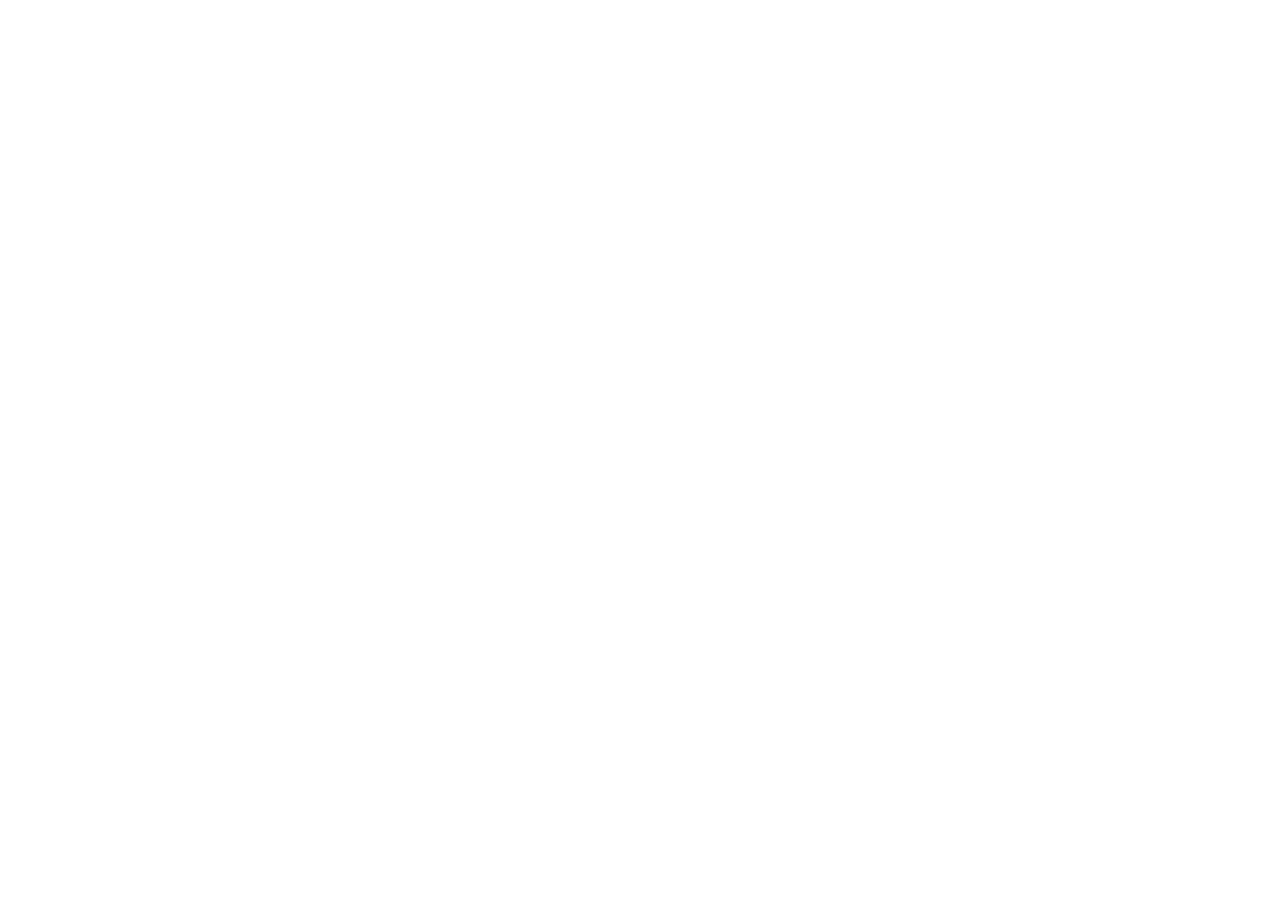
==== index.html @ 238c0433 "Projeto criado" ====
<!DOCTYPE html>
<html lang="en">
<head>
    <meta charset="UTF-8">
    <meta http-equiv="X-UA-Compatible" content="IE=edge">
    <meta name="viewport" content="width=device-width, initial-scale=1.0">
    <title>Kenziefy</title>
</head>
    <body>
        
    </body>
</html>
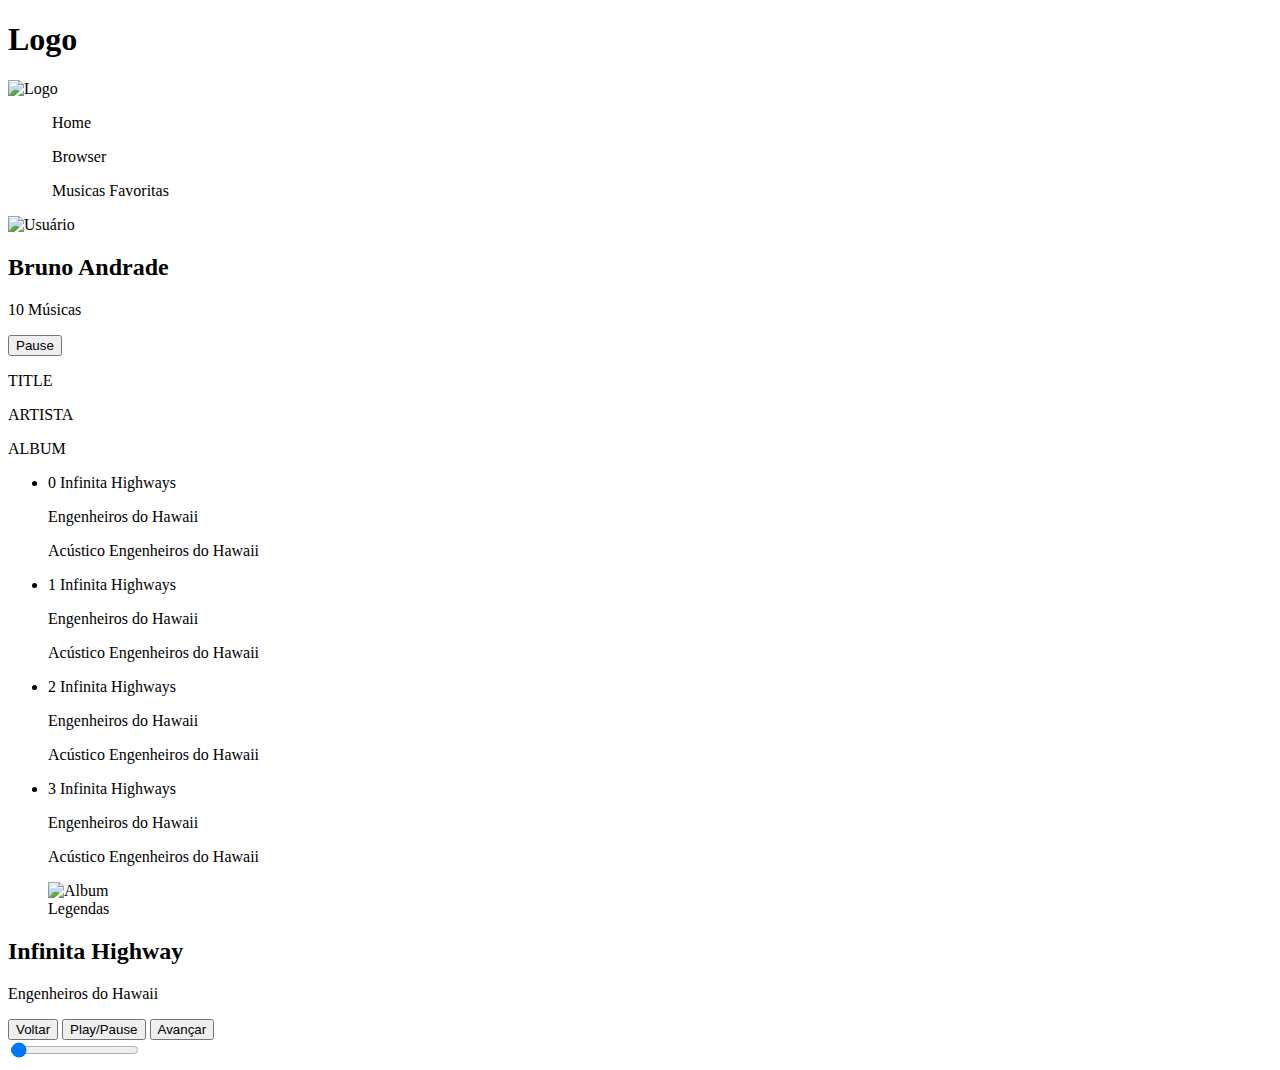
==== commit 8c937b06: "Criação de esqueleto HTML" ====
--- a/index.html
+++ b/index.html
@@ -4,9 +4,127 @@
     <meta charset="UTF-8">
     <meta http-equiv="X-UA-Compatible" content="IE=edge">
     <meta name="viewport" content="width=device-width, initial-scale=1.0">
-    <title>Kenziefy</title>
+    <title>FLowfie</title>
 </head>
     <body>
-        
+
+        <h1>Logo</h1>
+
+        <main>
+
+            <aside>
+                <!-- Logo -->
+                <img src=".\Documentos\FotoProjetoFlowfie\flow-logo-A858E50F1C-seeklogo.com.png" alt="Logo">
+            
+                <!-- Menu -->
+                <nav>   
+                    <!-- Itens de Lista -->
+                    <ul>
+                        <a href="https://www.linkedin.com/in/bruno-andrade-386b331b6/"></a>
+                        <img src="" slt="Home"> Home </ul>
+
+                    </ul>
+                    <ul>
+                        <a href="https://www.linkedin.com/in/bruno-andrade-386b331b6/"></a>
+                        <img src="" slt="Home"> Browser</img>
+
+                    </ul>
+                    <ul>
+                        <a href="https://www.linkedin.com/in/bruno-andrade-386b331b6/"> </a>
+                        <img src="" slt="Home"> Musicas Favoritas </img>
+
+                    </ul>
+                </nav>
+
+            </aside>
+
+            <!-- Seção de Lista de musicas -->
+            <section>
+                <!-- Cabeçalho da seção de musica-->
+                <header> 
+                    <div>
+                        <img src="" alt="Usuário">
+                        <h2>Bruno Andrade</h2>
+                    </div>
+
+                    <div>
+                        <p> 10 Músicas </p>
+                    </div>
+                </header>
+
+                 <!-- Lista de musicas-->
+
+            <div>
+                <!-- Botão de pause -->
+                <button> Pause </button>
+                
+                <!-- Cabeçalho das musicas-->
+                <div>
+                    <p> TITLE</p>
+                    <p> ARTISTA </p>
+                    <p> ALBUM</p>
+                </div>
+
+                <!-- Listas de musicas -->
+                <ul>
+                    <li>
+                        <!-- Músicas -->
+                        <p> 0 Infinita Highways</p>
+                        <p> Engenheiros do Hawaii</p>
+                        <p> Acústico Engenheiros do Hawaii</p>
+                    </li>
+                    <li>
+                        <!-- Músicas -->
+                        <p> 1 Infinita Highways</p>
+                        <p> Engenheiros do Hawaii</p>
+                        <p> Acústico Engenheiros do Hawaii</p>
+                    </li>
+                    <li>
+                        <!-- Músicas -->
+                        <p> 2 Infinita Highways</p>
+                        <p> Engenheiros do Hawaii</p>
+                        <p> Acústico Engenheiros do Hawaii</p>
+                    </li>
+                    <li>
+                        <!-- Músicas -->
+                        <p> 3 Infinita Highways</p>
+                        <p> Engenheiros do Hawaii</p>
+                        <p> Acústico Engenheiros do Hawaii</p>
+                    </li>
+                </ul>
+            </div>
+
+
+            </section>
+
+            <section>
+
+                <div>
+                    <figure>
+                        <img src="" alt="Album">
+                        <figcaption> Legendas </figcaption>
+                    </figure>
+
+                    <h2> Infinita Highway </h2>
+                    <p> Engenheiros do Hawaii </p> 
+
+                </div>
+
+                <div>
+                    <button> Voltar </button>
+                    <button> Play/Pause </button>
+                    <button> Avançar </button>
+
+                </div>
+
+                <div>
+                    <input type="range" value="1" step="0.1">
+                </div>
+
+
+            </section>
+
+        </main>
+
     </body>
 </html>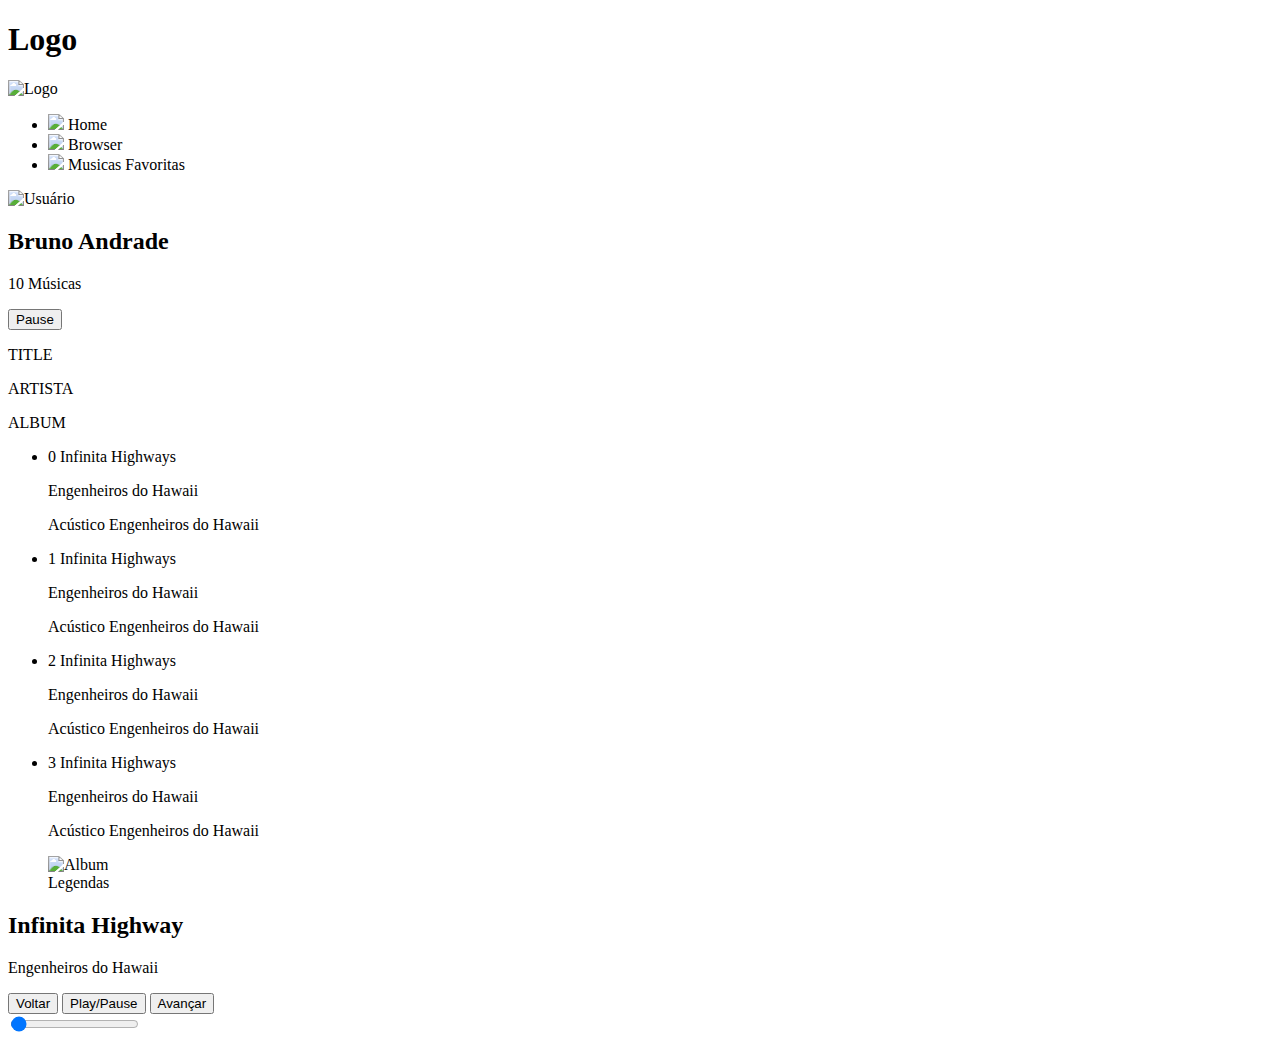
==== commit 3f34203f: "Adicionado class as TAG'S" ====
--- a/index.html
+++ b/index.html
@@ -9,64 +9,66 @@
     <body>
 
         <h1>Logo</h1>
-
+ 
         <main>
 
-            <aside>
+            <!-- Menu de navegação-->
+            <aside class="sideBarFlowfie">
                 <!-- Logo -->
-                <img src=".\Documentos\FotoProjetoFlowfie\flow-logo-A858E50F1C-seeklogo.com.png" alt="Logo">
+                <img src="C:/Users/beman/VsCodeProjects/ProjetosGit/ProjetoSpotfy/src/img/logo00.png" alt="Logo">
             
                 <!-- Menu -->
-                <nav>   
+                <nav class="menuDeNavegacao">   
                     <!-- Itens de Lista -->
                     <ul>
+                        <li>
                         <a href="https://www.linkedin.com/in/bruno-andrade-386b331b6/"></a>
-                        <img src="" slt="Home"> Home </ul>
-
-                    </ul>
-                    <ul>
+                        <img src="C:/Users/beman/VsCodeProjects/ProjetosGit/ProjetoSpotfy/src/img/icone1.png" slt="Home"> Home<img>
+                        </li>
+                    
+                        <li>
                         <a href="https://www.linkedin.com/in/bruno-andrade-386b331b6/"></a>
-                        <img src="" slt="Home"> Browser</img>
-
-                    </ul>
-                    <ul>
+                        <img src="C:/Users/beman/VsCodeProjects/ProjetosGit/ProjetoSpotfy/src/img/icone2.png" slt="Home"> Browser </img>
+                        </li>
+                    
+                        <li>
                         <a href="https://www.linkedin.com/in/bruno-andrade-386b331b6/"> </a>
-                        <img src="" slt="Home"> Musicas Favoritas </img>
-
+                        <img src="C:/Users/beman/VsCodeProjects/ProjetosGit/ProjetoSpotfy/src/img/icone3.png" slt="Home"> Musicas Favoritas </img>
+                        </li>
                     </ul>
                 </nav>
 
             </aside>
 
             <!-- Seção de Lista de musicas -->
-            <section>
+            <section class="SecaoMusicas">
                 <!-- Cabeçalho da seção de musica-->
-                <header> 
-                    <div>
-                        <img src="" alt="Usuário">
+                <header class="Cabeçalho"> 
+                    <div class="Perfil">
+                        <img src="C:/Users/beman/VsCodeProjects/ProjetosGit/ProjetoSpotfy/src/img/user.png" alt="Usuário">
                         <h2>Bruno Andrade</h2>
                     </div>
 
-                    <div>
+                    <div class="qtdMusicas">
                         <p> 10 Músicas </p>
                     </div>
                 </header>
 
                  <!-- Lista de musicas-->
 
-            <div>
+            <div class="areListaMusicas">
                 <!-- Botão de pause -->
-                <button> Pause </button>
+                <button class="btnPause"> Pause </button>
                 
                 <!-- Cabeçalho das musicas-->
-                <div>
+                <div class="descricaoMusicas">
                     <p> TITLE</p>
                     <p> ARTISTA </p>
                     <p> ALBUM</p>
                 </div>
 
                 <!-- Listas de musicas -->
-                <ul>
+                <ul class="ListadeMusicasDaDescricao">
                     <li>
                         <!-- Músicas -->
                         <p> 0 Infinita Highways</p>
@@ -97,11 +99,12 @@
 
             </section>
 
-            <section>
+            <!-- Player de musica -->
+            <section class="playerDeMusica">
 
-                <div>
-                    <figure>
-                        <img src="" alt="Album">
+                <div class="musicaTocando">
+                    <figure class="imagemDosAlbuns">
+                        <img src="C:/Users/beman/VsCodeProjects/ProjetosGit/ProjetoSpotfy/src/img/capaDisco.jpg" alt="Album">
                         <figcaption> Legendas </figcaption>
                     </figure>
 
@@ -110,14 +113,14 @@
 
                 </div>
 
-                <div>
-                    <button> Voltar </button>
-                    <button> Play/Pause </button>
-                    <button> Avançar </button>
+                <div class="controladorMusicas">
+                    <button id="voltarButton"> Voltar </button>
+                    <button id="pausarplayButton"> Play/Pause </button>
+                    <button id="avancarMusica"> Avançar </button>
 
                 </div>
 
-                <div>
+                <div class="volumeMusicas">
                     <input type="range" value="1" step="0.1">
                 </div>
 
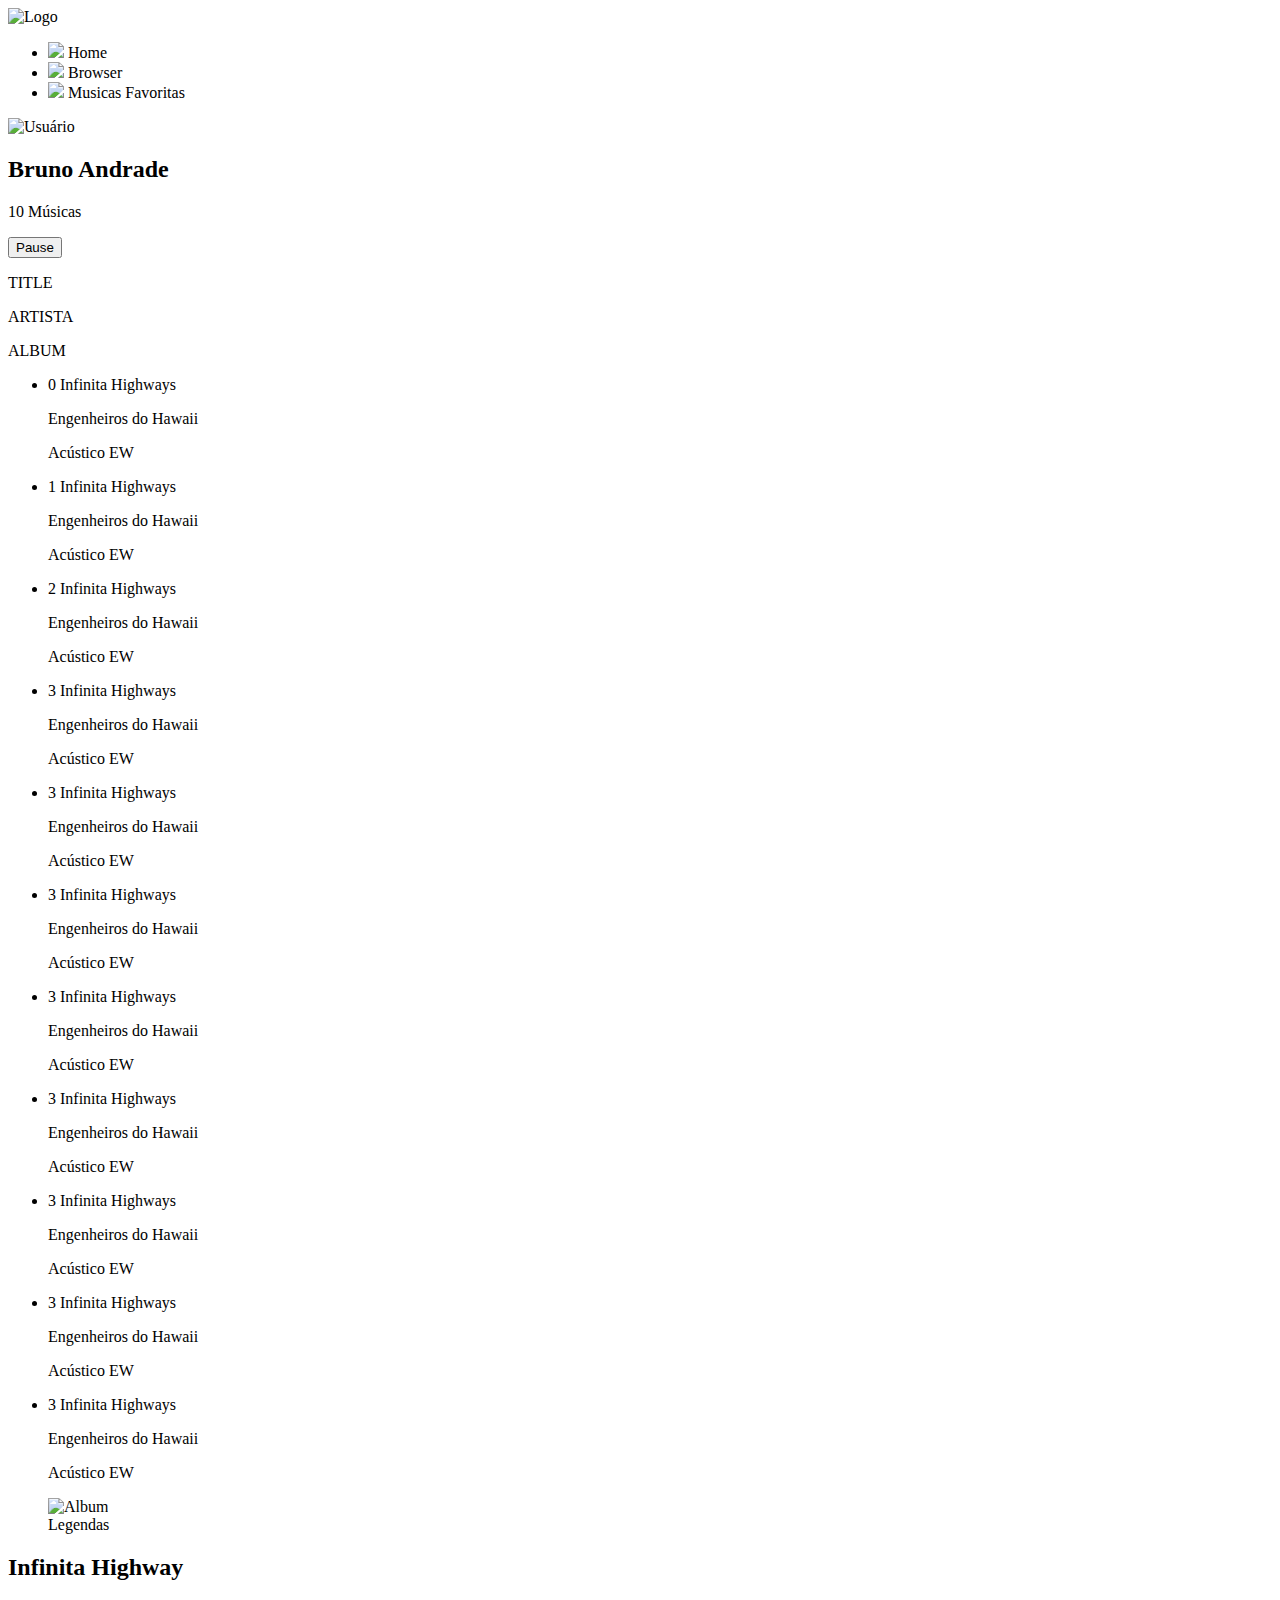
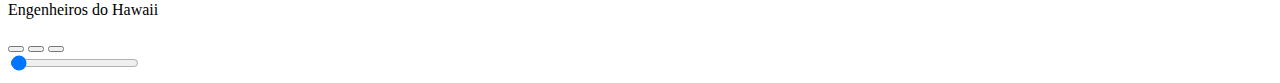
==== commit 3d231348: "Terminando a estilização do style.css" ====
--- a/index.html
+++ b/index.html
@@ -5,22 +5,25 @@
     <meta http-equiv="X-UA-Compatible" content="IE=edge">
     <meta name="viewport" content="width=device-width, initial-scale=1.0">
     <title>FLowfie</title>
+
+    <link rel="preconnect" href="https://fonts.googleapis.com">
+    <link rel="preconnect" href="https://fonts.gstatic.com" crossorigin>
+    <link href="https://fonts.googleapis.com/css2?family=Ubuntu:wght@300;400;500&display=swap" rel="stylesheet">
+
+    <link rel="stylesheet"  type="text/css" href="C:/Users/beman/VsCodeProjects/ProjetosGit/ProjetoSpotfy/src/css/style.css">
 </head>
-    <body>
-
-        <h1>Logo</h1>
- 
+    <body> 
         <main>
 
             <!-- Menu de navegação-->
             <aside class="sideBarFlowfie">
                 <!-- Logo -->
-                <img src="C:/Users/beman/VsCodeProjects/ProjetosGit/ProjetoSpotfy/src/img/logo00.png" alt="Logo">
+                <img src="C:/Users/beman/VsCodeProjects/ProjetosGit/ProjetoSpotfy/src/img/logoMusic.png" alt="Logo">
             
                 <!-- Menu -->
                 <nav class="menuDeNavegacao">   
                     <!-- Itens de Lista -->
-                    <ul>
+                    <ul class="linksProgama">
                         <li>
                         <a href="https://www.linkedin.com/in/bruno-andrade-386b331b6/"></a>
                         <img src="C:/Users/beman/VsCodeProjects/ProjetosGit/ProjetoSpotfy/src/img/icone1.png" slt="Home"> Home<img>
@@ -28,12 +31,12 @@
                     
                         <li>
                         <a href="https://www.linkedin.com/in/bruno-andrade-386b331b6/"></a>
-                        <img src="C:/Users/beman/VsCodeProjects/ProjetosGit/ProjetoSpotfy/src/img/icone2.png" slt="Home"> Browser </img>
+                        <img src="C:/Users/beman/VsCodeProjects/ProjetosGit/ProjetoSpotfy/src/img/icone2.png" slt="Home"> Browser</img>
                         </li>
                     
                         <li>
-                        <a href="https://www.linkedin.com/in/bruno-andrade-386b331b6/"> </a>
-                        <img src="C:/Users/beman/VsCodeProjects/ProjetosGit/ProjetoSpotfy/src/img/icone3.png" slt="Home"> Musicas Favoritas </img>
+                        <a href="https://www.linkedin.com/in/bruno-andrade-386b331b6/"></a>
+                        <img src="C:/Users/beman/VsCodeProjects/ProjetosGit/ProjetoSpotfy/src/img/icone3.png" slt="Home"> Musicas Favoritas</img>
                         </li>
                     </ul>
                 </nav>
@@ -62,7 +65,7 @@
                 
                 <!-- Cabeçalho das musicas-->
                 <div class="descricaoMusicas">
-                    <p> TITLE</p>
+                    <p class="primeiroIten"> TITLE</p>
                     <p> ARTISTA </p>
                     <p> ALBUM</p>
                 </div>
@@ -71,27 +74,69 @@
                 <ul class="ListadeMusicasDaDescricao">
                     <li>
                         <!-- Músicas -->
-                        <p> 0 Infinita Highways</p>
+                        <p class="primeiroIten"> 0 Infinita Highways</p>
                         <p> Engenheiros do Hawaii</p>
-                        <p> Acústico Engenheiros do Hawaii</p>
+                        <p> Acústico EW</p>
                     </li>
                     <li>
                         <!-- Músicas -->
-                        <p> 1 Infinita Highways</p>
+                        <p class="primeiroIten"> 1 Infinita Highways</p>
                         <p> Engenheiros do Hawaii</p>
-                        <p> Acústico Engenheiros do Hawaii</p>
+                        <p> Acústico EW</p>
                     </li>
                     <li>
                         <!-- Músicas -->
-                        <p> 2 Infinita Highways</p>
+                        <p class="primeiroIten"> 2 Infinita Highways</p>
                         <p> Engenheiros do Hawaii</p>
-                        <p> Acústico Engenheiros do Hawaii</p>
+                        <p> Acústico EW</p>
                     </li>
                     <li>
                         <!-- Músicas -->
-                        <p> 3 Infinita Highways</p>
+                        <p class="primeiroIten"> 3 Infinita Highways</p>
                         <p> Engenheiros do Hawaii</p>
-                        <p> Acústico Engenheiros do Hawaii</p>
+                        <p> Acústico EW</p>
+                    </li>
+                    <li>
+                        <!-- Músicas -->
+                        <p class="primeiroIten"> 3 Infinita Highways</p>
+                        <p> Engenheiros do Hawaii</p>
+                        <p> Acústico EW</p>
+                    </li>
+                    <li>
+                        <!-- Músicas -->
+                        <p class="primeiroIten"> 3 Infinita Highways</p>
+                        <p> Engenheiros do Hawaii</p>
+                        <p> Acústico EW</p>
+                    </li>
+                    <li>
+                        <!-- Músicas -->
+                        <p class="primeiroIten"> 3 Infinita Highways</p>
+                        <p> Engenheiros do Hawaii</p>
+                        <p> Acústico EW</p>
+                    </li>
+                    <li>
+                        <!-- Músicas -->
+                        <p class="primeiroIten"> 3 Infinita Highways</p>
+                        <p> Engenheiros do Hawaii</p>
+                        <p> Acústico EW</p>
+                    </li>
+                    <li>
+                        <!-- Músicas -->
+                        <p class="primeiroIten"> 3 Infinita Highways</p>
+                        <p> Engenheiros do Hawaii</p>
+                        <p> Acústico EW</p>
+                    </li>
+                    <li>
+                        <!-- Músicas -->
+                        <p class="primeiroIten"> 3 Infinita Highways</p>
+                        <p> Engenheiros do Hawaii</p>
+                        <p> Acústico EW</p>
+                    </li>
+                    <li>
+                        <!-- Músicas -->
+                        <p class="primeiroIten"> 3 Infinita Highways</p>
+                        <p> Engenheiros do Hawaii</p>
+                        <p> Acústico EW</p>
                     </li>
                 </ul>
             </div>
@@ -108,15 +153,17 @@
                         <figcaption> Legendas </figcaption>
                     </figure>
 
+                <div class="infoAlbum">  
                     <h2> Infinita Highway </h2>
                     <p> Engenheiros do Hawaii </p> 
+                </div>  
 
                 </div>
 
                 <div class="controladorMusicas">
-                    <button id="voltarButton"> Voltar </button>
-                    <button id="pausarplayButton"> Play/Pause </button>
-                    <button id="avancarMusica"> Avançar </button>
+                    <button id="voltarButton"></button>
+                    <button id="pausarplayButton"></button>
+                    <button id="avancarMusica"></button>
 
                 </div>
 
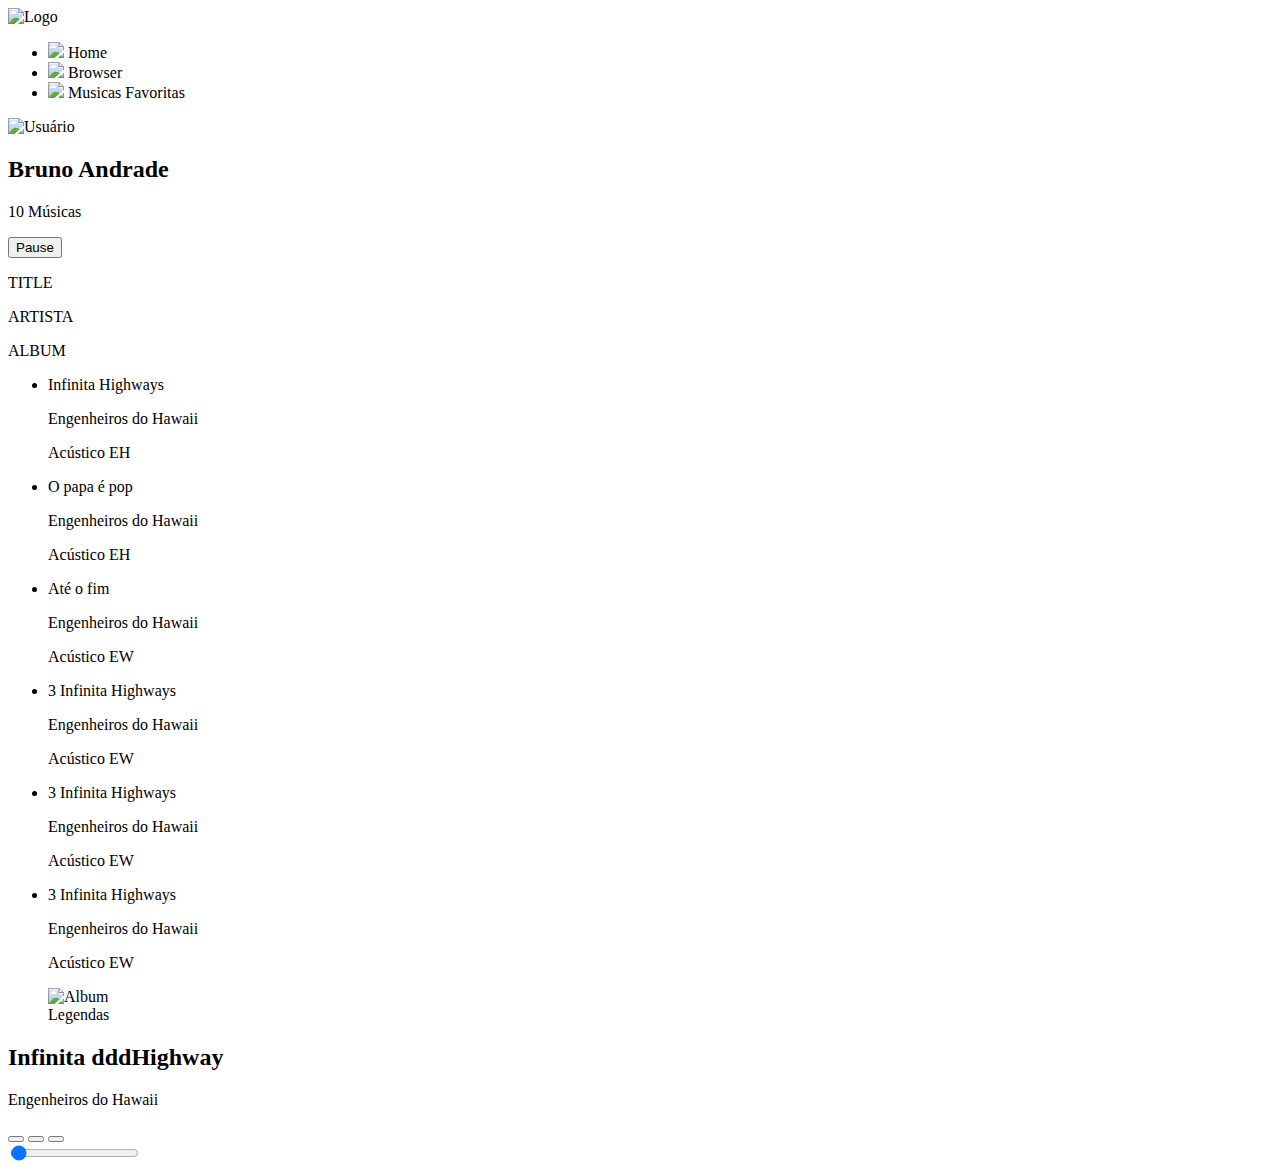
==== commit 2a050221: "Finalização do projeto" ====
--- a/index.html
+++ b/index.html
@@ -1,5 +1,5 @@
 <!DOCTYPE html>
-<html lang="en">
+<html lang="pt-br">
 <head>
     <meta charset="UTF-8">
     <meta http-equiv="X-UA-Compatible" content="IE=edge">
@@ -74,70 +74,40 @@
                 <ul class="ListadeMusicasDaDescricao">
                     <li>
                         <!-- Músicas -->
-                        <p class="primeiroIten"> 0 Infinita Highways</p>
+                        <p class="primeiroItem"> Infinita Highways</p>
+                        <p> Engenheiros do Hawaii</p>
+                        <p> Acústico EH</p>
+                    </li>
+                    <li>
+                        <!-- Músicas -->
+                        <p class="primeiroItem"> O papa é pop</p>
+                        <p> Engenheiros do Hawaii</p>
+                        <p> Acústico EH</p>
+                    </li>
+                    <li>
+                        <!-- Músicas -->
+                        <p class="primeiroItem"> Até o fim</p>
                         <p> Engenheiros do Hawaii</p>
                         <p> Acústico EW</p>
                     </li>
                     <li>
                         <!-- Músicas -->
-                        <p class="primeiroIten"> 1 Infinita Highways</p>
+                        <p class="primeiroItem"> 3 Infinita Highways</p>
                         <p> Engenheiros do Hawaii</p>
                         <p> Acústico EW</p>
                     </li>
                     <li>
                         <!-- Músicas -->
-                        <p class="primeiroIten"> 2 Infinita Highways</p>
+                        <p class="primeiroItem"> 3 Infinita Highways</p>
                         <p> Engenheiros do Hawaii</p>
                         <p> Acústico EW</p>
                     </li>
                     <li>
                         <!-- Músicas -->
-                        <p class="primeiroIten"> 3 Infinita Highways</p>
+                        <p class="primeiroItem"> 3 Infinita Highways</p>
                         <p> Engenheiros do Hawaii</p>
                         <p> Acústico EW</p>
-                    </li>
-                    <li>
-                        <!-- Músicas -->
-                        <p class="primeiroIten"> 3 Infinita Highways</p>
-                        <p> Engenheiros do Hawaii</p>
-                        <p> Acústico EW</p>
-                    </li>
-                    <li>
-                        <!-- Músicas -->
-                        <p class="primeiroIten"> 3 Infinita Highways</p>
-                        <p> Engenheiros do Hawaii</p>
-                        <p> Acústico EW</p>
-                    </li>
-                    <li>
-                        <!-- Músicas -->
-                        <p class="primeiroIten"> 3 Infinita Highways</p>
-                        <p> Engenheiros do Hawaii</p>
-                        <p> Acústico EW</p>
-                    </li>
-                    <li>
-                        <!-- Músicas -->
-                        <p class="primeiroIten"> 3 Infinita Highways</p>
-                        <p> Engenheiros do Hawaii</p>
-                        <p> Acústico EW</p>
-                    </li>
-                    <li>
-                        <!-- Músicas -->
-                        <p class="primeiroIten"> 3 Infinita Highways</p>
-                        <p> Engenheiros do Hawaii</p>
-                        <p> Acústico EW</p>
-                    </li>
-                    <li>
-                        <!-- Músicas -->
-                        <p class="primeiroIten"> 3 Infinita Highways</p>
-                        <p> Engenheiros do Hawaii</p>
-                        <p> Acústico EW</p>
-                    </li>
-                    <li>
-                        <!-- Músicas -->
-                        <p class="primeiroIten"> 3 Infinita Highways</p>
-                        <p> Engenheiros do Hawaii</p>
-                        <p> Acústico EW</p>
-                    </li>
+                    </li>   
                 </ul>
             </div>
 
@@ -147,15 +117,18 @@
             <!-- Player de musica -->
             <section class="playerDeMusica">
 
+                <audio src="" id="saidaAudio"></audio>
+
                 <div class="musicaTocando">
+
                     <figure class="imagemDosAlbuns">
                         <img src="C:/Users/beman/VsCodeProjects/ProjetosGit/ProjetoSpotfy/src/img/capaDisco.jpg" alt="Album">
                         <figcaption> Legendas </figcaption>
                     </figure>
 
                 <div class="infoAlbum">  
-                    <h2> Infinita Highway </h2>
-                    <p> Engenheiros do Hawaii </p> 
+                    <h2 id="nomeDaMusica"> Infinita dddHighway </h2>
+                    <p id="nomeDoAlbum">Engenheiros do Hawaii </p> 
                 </div>  
 
                 </div>
@@ -175,6 +148,6 @@
             </section>
 
         </main>
-
     </body>
+    <script type="text/javascript" src="C:/Users/beman/VsCodeProjects/ProjetosGit/ProjetoSpotfy/src/js/script.js" defer></script>
 </html>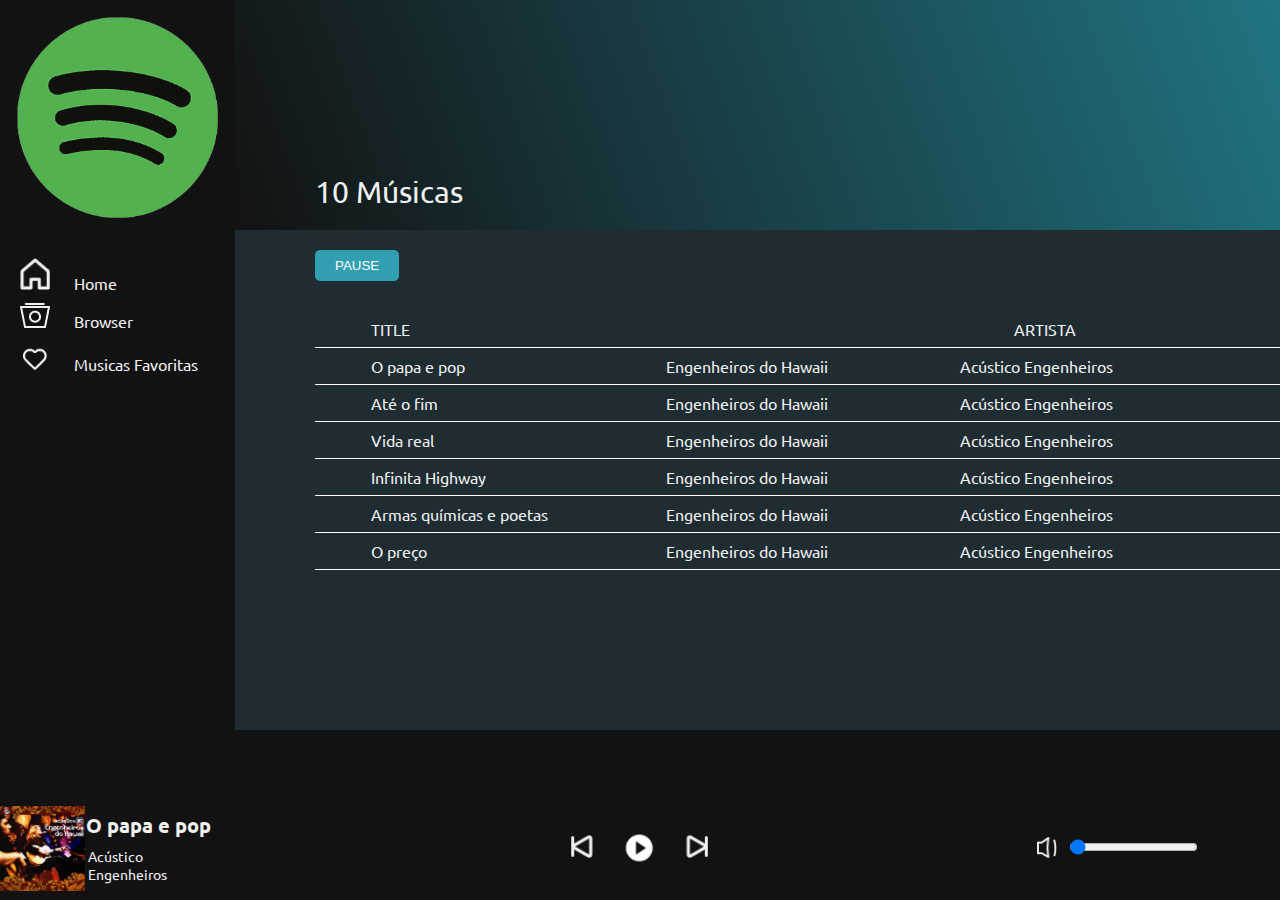
==== commit 0b633345: "Projeto finalizado" ====
--- a/index.html
+++ b/index.html
@@ -10,7 +10,7 @@
     <link rel="preconnect" href="https://fonts.gstatic.com" crossorigin>
     <link href="https://fonts.googleapis.com/css2?family=Ubuntu:wght@300;400;500&display=swap" rel="stylesheet">
 
-    <link rel="stylesheet"  type="text/css" href="C:/Users/beman/VsCodeProjects/ProjetosGit/ProjetoSpotfy/src/css/style.css">
+    <link rel="stylesheet" type="text/css" href="src/css/style.css">
 </head>
     <body> 
         <main>
@@ -18,7 +18,7 @@
             <!-- Menu de navegação-->
             <aside class="sideBarFlowfie">
                 <!-- Logo -->
-                <img src="C:/Users/beman/VsCodeProjects/ProjetosGit/ProjetoSpotfy/src/img/logoMusic.png" alt="Logo">
+                <img src="src/img/logoMusic.png" alt="Logo">
             
                 <!-- Menu -->
                 <nav class="menuDeNavegacao">   
@@ -26,17 +26,17 @@
                     <ul class="linksProgama">
                         <li>
                         <a href="https://www.linkedin.com/in/bruno-andrade-386b331b6/"></a>
-                        <img src="C:/Users/beman/VsCodeProjects/ProjetosGit/ProjetoSpotfy/src/img/icone1.png" slt="Home"> Home<img>
+                        <img src="src/img/icone1.png"> Home<img>
                         </li>
                     
                         <li>
                         <a href="https://www.linkedin.com/in/bruno-andrade-386b331b6/"></a>
-                        <img src="C:/Users/beman/VsCodeProjects/ProjetosGit/ProjetoSpotfy/src/img/icone2.png" slt="Home"> Browser</img>
+                        <img src="src/img/icone2.png" slt="Home"> Browser</img>
                         </li>
                     
                         <li>
                         <a href="https://www.linkedin.com/in/bruno-andrade-386b331b6/"></a>
-                        <img src="C:/Users/beman/VsCodeProjects/ProjetosGit/ProjetoSpotfy/src/img/icone3.png" slt="Home"> Musicas Favoritas</img>
+                        <img src="src/img/icone3.png" slt="Home"> Musicas Favoritas</img>
                         </li>
                     </ul>
                 </nav>
@@ -48,7 +48,7 @@
                 <!-- Cabeçalho da seção de musica-->
                 <header class="Cabeçalho"> 
                     <div class="Perfil">
-                        <img src="C:/Users/beman/VsCodeProjects/ProjetosGit/ProjetoSpotfy/src/img/user.png" alt="Usuário">
+                        <img src="src/img/user.png" alt="Usuário">
                         <h2>Bruno Andrade</h2>
                     </div>
 
@@ -72,42 +72,7 @@
 
                 <!-- Listas de musicas -->
                 <ul class="ListadeMusicasDaDescricao">
-                    <li>
-                        <!-- Músicas -->
-                        <p class="primeiroItem"> Infinita Highways</p>
-                        <p> Engenheiros do Hawaii</p>
-                        <p> Acústico EH</p>
-                    </li>
-                    <li>
-                        <!-- Músicas -->
-                        <p class="primeiroItem"> O papa é pop</p>
-                        <p> Engenheiros do Hawaii</p>
-                        <p> Acústico EH</p>
-                    </li>
-                    <li>
-                        <!-- Músicas -->
-                        <p class="primeiroItem"> Até o fim</p>
-                        <p> Engenheiros do Hawaii</p>
-                        <p> Acústico EW</p>
-                    </li>
-                    <li>
-                        <!-- Músicas -->
-                        <p class="primeiroItem"> 3 Infinita Highways</p>
-                        <p> Engenheiros do Hawaii</p>
-                        <p> Acústico EW</p>
-                    </li>
-                    <li>
-                        <!-- Músicas -->
-                        <p class="primeiroItem"> 3 Infinita Highways</p>
-                        <p> Engenheiros do Hawaii</p>
-                        <p> Acústico EW</p>
-                    </li>
-                    <li>
-                        <!-- Músicas -->
-                        <p class="primeiroItem"> 3 Infinita Highways</p>
-                        <p> Engenheiros do Hawaii</p>
-                        <p> Acústico EW</p>
-                    </li>   
+                        
                 </ul>
             </div>
 
@@ -122,13 +87,13 @@
                 <div class="musicaTocando">
 
                     <figure class="imagemDosAlbuns">
-                        <img src="C:/Users/beman/VsCodeProjects/ProjetosGit/ProjetoSpotfy/src/img/capaDisco.jpg" alt="Album">
+                        <img src="src/img/capaDisco.jpg" alt="Album">
                         <figcaption> Legendas </figcaption>
                     </figure>
 
                 <div class="infoAlbum">  
-                    <h2 id="nomeDaMusica"> Infinita dddHighway </h2>
-                    <p id="nomeDoAlbum">Engenheiros do Hawaii </p> 
+                    <h2 id="nomeDaMusica"></h2>
+                    <p id="nomeDoAlbum"></p> 
                 </div>  
 
                 </div>
@@ -148,6 +113,6 @@
             </section>
 
         </main>
+        <script type="text/javascript" src="src/js/script.js" defer=true></script>
     </body>
-    <script type="text/javascript" src="C:/Users/beman/VsCodeProjects/ProjetosGit/ProjetoSpotfy/src/js/script.js" defer></script>
 </html>--- a/src/css/style.css
+++ b/src/css/style.css
@@ -0,0 +1,228 @@
+
+/* Estilos gerais */
+Body, main, div, section, a, ul, li, img, figure, p, header, nav, h2 {
+    margin: 0;
+    padding: 0;
+    text-decoration: none;
+    box-sizing: border-box;
+    outline: none;
+    list-style: none;
+}
+
+
+
+
+body {
+    font-family: 'Ubuntu', sans-serif;
+    background: linear-gradient(20deg, #121212, #121212), #F1F1F1;
+    color : #F1F1F1;
+
+}
+main {
+    display: flex;
+    flex-wrap: wrap;
+    height: 100vh;
+}
+.sideBarFlowfie{ 
+    height: 400px;
+    width: 235px;
+    height: calc(100% - 130px);
+    
+}
+.sideBarFlowfie > nav{
+    margin: 0;
+    width:10%; 
+    padding: 20px; 
+    margin-bottom: 30px;
+}
+.sideBarFlowfie > img {
+    width: 235px;
+    height: 235px;
+
+}
+
+.menuDeNavegacao{}
+
+.linksProgama{
+    color: #F1F1F1;
+    width: 180px;
+    align-items: center;
+}
+.linksProgama > li {
+    margin-bottom: 10px;
+}
+.linksProgama > li > a{
+    color: #F1F1F1;
+    display: flex;
+}
+.linksProgama > li > img{
+    width: 30px;
+    margin-right: 20px;
+
+}
+
+.SecaoMusicas{
+    width:700px;
+    height: 500px;
+}
+.Cabeçalho{
+    background-image : url('img/cabeçalho.jpg');
+    background: linear-gradient(250deg, #2596aa, #121212), #F1F1F1;
+    width: 1450px;
+    background-size: cover; 
+    background-position: center;
+    background-repeat: no-repeat;
+    height: 230px;
+    position: relative;
+    padding: 20px 80px;
+}
+
+
+.Perfil{
+    display: flex;
+    align-items: center;
+    float: right;
+
+
+}
+.user > img{
+    max-width: 20px;
+}
+.user > h2{
+    font-weight: lighter;
+}
+
+
+.qtdMusicas{
+    position: absolute;
+    left: 0;
+    bottom: 0;
+    padding: 20px 80px;
+}
+.qtdMusicas > p{
+    font-size: 30px;
+    font-weight: 300px;
+}
+
+.areListaMusicas{
+    padding: 20px 80px;
+    background: rgba(31, 44, 49, 0.993);
+    width: 1450px;;
+    height: 500px;
+}
+.btnPause{
+    background-color: rgb(49, 158, 177);
+    color: white;
+    border: none;
+    text-transform: uppercase;
+    border-radius: 5px;
+    padding: 8px 20px;
+    margin-bottom: 30px;
+}
+
+.descricaoMusicas{
+    display: flex;
+    border-bottom: 1.5px solid white;
+    padding: 8px 56px;
+}
+.descricaoMusicas > .primeiroIten{
+    width: 60%; 
+}
+.descricaoMusicas > p{
+    width: 25%;
+}
+
+.ListadeMusicasDaDescricao{
+    height: 340px;
+    overflow-y: scroll;
+
+}
+.ListadeMusicasDaDescricao > li{
+    border-bottom: 0.5px solid white;
+    padding: 8px 56px;
+    display: flex;
+}
+.ListadeMusicasDaDescricao > li > .primeiroIten{
+    width: 60%;
+}
+.ListadeMusicasDaDescricao > li > p{
+    width: 25%;
+}
+
+.playerDeMusica{
+    width:100%;
+    display: flex;
+    align-items: center;
+    justify-content: space-between;
+    margin-top: 2%;
+    padding-right: 80px;
+    height: 100px;
+
+}
+
+.musicaTocando{
+    display: flex;
+    align-items: center;
+    flex-wrap: wrap;
+}
+
+.imagemDosAlbuns{}
+.imagemDosAlbuns > img{
+    height:85px;
+    width: 85px;
+    margin-top: 5px;
+}
+.imagemDosAlbuns > figcaption{
+    display: none;
+}
+
+.infoAlbum{
+    margin-right: 20px;
+}
+.infoAlbum > h2{
+    margin-bottom: 8px;
+    font-size: 128%;
+    margin-left: 1%;
+}
+.infoAlbum > p{
+    font-size: 90%;
+    margin-left: 2%;
+}
+
+
+.controladorMusicas{}
+.controladorMusicas > button{
+    width: 31px;
+    height: 31px;
+    background: transparent;
+    border: none;
+    background-position: center;
+    background-size: 23px;
+    background-repeat: no-repeat;
+}
+
+#voltarButton{
+    background-image: url(../img/previous.png);
+    background-size: cover;
+}
+#pausarplayButton{
+    background-image: url(../img/play.png);
+    background-size: 40px;
+    margin: 0 20px;
+}
+#pausarplayButton.pause{
+    background-image: url(../img/pause.png);
+    background-size: 40px;
+    margin: 0 20px;
+}
+#avancarMusica{
+    background-image: url(../img/next.png);
+    background-size: cover;
+}
+
+.volumeMusicas{
+    background-image: url(../img/volume.png);
+    background-repeat: no-repeat;
+    background-size: 20px;
+    padding-left: 30px; 
+}